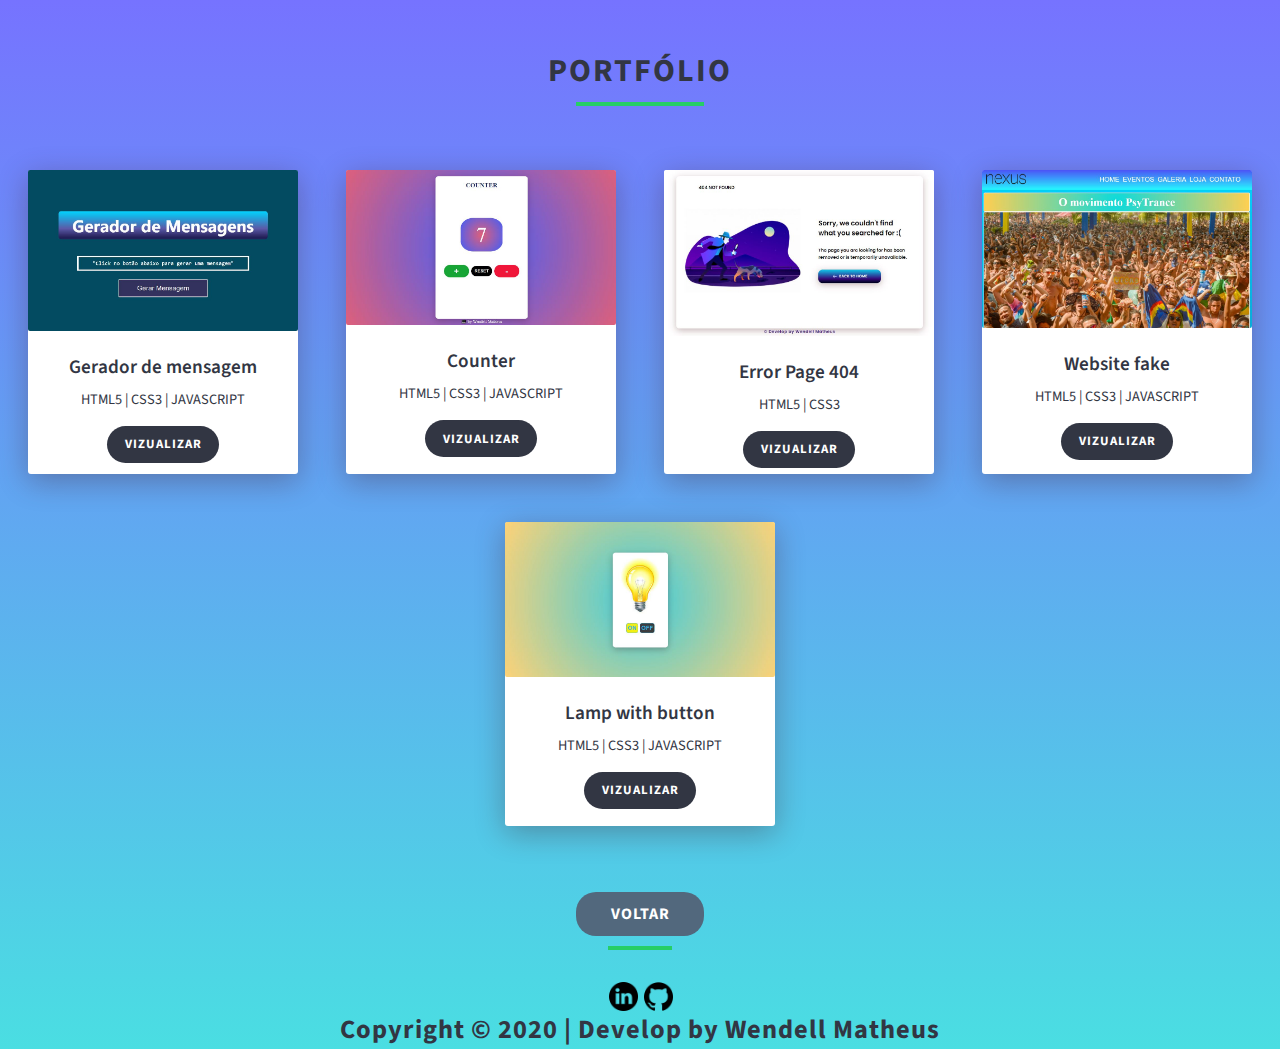
==== portfolio.html @ 9024d16f "Up layout" ====
<!DOCTYPE html>
<html lang="pt-br">

<head>
    <meta charset="UTF-8">
    <meta name="viewport" content="width=device-width, initial-scale=1.0">
    <link href="https://fonts.googleapis.com/css2?family=Source+Sans+Pro:wght@300;400;600;700&display=swap"
        rel="stylesheet">
    <link rel="shortcut icon" href="./img/index/w.svg"  type="image/x-icon" />
    <link rel="stylesheet" href="./styles/reset.css">
    <link rel="stylesheet" href="./styles/style.css">
    <link rel="stylesheet" href="./styles/global.css">
   
    <title>Wendell Matheus | Profile</title>
</head>

<body>
    <section class="container">

        <header class="page_header">
            <h1 class="title">Portfólio</h1>
        </header>

        <main class="box_cards">
            <div class="cards">

                <div class="box_image">
                    <img class="img_cards" src="./img/portfolio/img-gerador-mensagem.JPG" alt="Gerador de Mensagens">
                </div>

                <div class="description">
                    <h4 class="title_description">Gerador de mensagem</h4>
                    <p class="paragraph_tecnologias">html5 | css3 | javascript</p>
                    <a class="link_project" href="https://github.com/WendellMatheus/Gerador-de-Mensagens/"
                        target="_blank">vizualizar</a>
                </div>
            </div>

            <div class="cards">
                <div class="box_image">
                    <img class="img_cards" src="./img/portfolio/img-couter-js.JPG" alt="Contador de números">
                </div>

                <div class="description">
                    <h4 class="title_description">Counter</h4>
                    <p class="paragraph_tecnologias">html5 | css3 | javascript</p>
                    <a class="link_project" href="https://github.com/WendellMatheus/Counter-Js/"
                        target="_blank">vizualizar</a>
                </div>
            </div>

            <div class="cards">
                <div class="box_image">
                    <img class="img_cards" src="./img/portfolio/img-404-error.JPG" alt=" Página de erro 404">

                </div>

                <div class="description">
                    <h4 class="title_description">Error Page 404</h4>
                    <p class="paragraph_tecnologias">html5 | css3</p>
                    <a class="link_project" href=""
                        target="_blank">vizualizar</a>
                </div>
            </div>

            <div class="cards">
                <div class="box_image">
                    <img class="img_cards" src="./img/portfolio/img-nexus-psy.JPG" alt="Site de Psytrance">
                </div>

                <div class="description">
                    <h4 class="title_description">Website fake</h4>
                    <p class="paragraph_tecnologias">html5 | css3 | javascript</p>
                    <a class="link_project" href="https://github.com/WendellMatheus/Site-NexusPsy-Recife/"
                        target="_blank">vizualizar</a>
                </div>

            </div>

            <div class="cards">
                <div class="box_image">
                    <img class="img_cards" src="./img/portfolio/img-lampada-js.JPG" alt="Interruptor-de-Lampada">
                </div>

                <div class="description">
                    <h4 class="title_description">Lamp with button</h4>
                    <p class="paragraph_tecnologias">html5 | css3 | javascript</p>
                    <a class="link_project" href="https://github.com/WendellMatheus/Interruptor-de-Lampada/"
                        target="_blank">vizualizar</a>
                </div>

            </div>

        </main>

        <div class="box_button_back">
            <a class="bnt_back" href="index.html">Voltar</a>
        </div>

        <footer class="footer_container">
            
            <ul class="box_links">
                <li class="list_links">
                    <a href="https://www.linkedin.com/in/wendell-matheus-8018721ab/" target="_blank">
                        <img class="icons" src="./img/index/icon-linkedin.png" alt="icone do linkedin">
                    </a>
                </li>

                <li>
                    <a href="https://github.com/WendellMatheus" target="_blank">
                        <img class="icons" src="./img/index/icon-github.png" alt="icone do github">
                    </a>
                </li>                
            </ul>
            <div class="footer_description">
               <h2>Copyright &copy; 2020 | Develop by Wendell Matheus</h2> 
            </div>

        </footer>
    </section>
</body>

</html>
---- styles/style.css ----
.container {
    background: var(--color-6);
    min-height: 100%;
    display: flex;
    flex-direction: column;
}

.page_header {
    display: flex;
    flex-direction: column;
    align-items: center;
}

.title {
    font-size: 2rem;
    text-transform: uppercase;
    letter-spacing: 2px;
    margin-top: 3rem;
    color: var(--color-2);
}

.title::after {
    content: "";
    display: block;
    width: 8rem;
    height: 4px;
    background: var(--color-3);
    text-align: center;
    margin: 0.5rem auto;
}

.box_cards {
    margin-top: 2rem;
    display: flex;
    justify-content: center;
    flex-wrap: wrap;
    align-items: center;
    padding-bottom: 2rem;
}

.cards {
    width: 270px;
    height: 18rem;
    margin: 1.5rem;
    background-color: var(--color-1);
    border-radius: 3px;
    box-shadow: 0 7px 30px rgba(62, 9, 11, .3);
}

.cards:hover {
    -webkit-transform: scale(1.1);
    -ms-transform: scale(1.1);
    transform: scale(1.1);
    transition: 0.8s;
}

.box_image img {
    border-radius: 2px;
}

.img_cards {
    max-width: 100%;
}

.img_cards:hover {
    opacity: 0.8;
    transition: 0.6s;
}

.description {
    display: flex;
    align-items: center;
    flex-direction: column;
    justify-content: center;
}

.title_description {
    font-size: 1.2rem;
    margin: 1rem 1rem 0;
    font-weight: 600;
    color: var(--color-2);
    text-align: center;
}

.paragraph_tecnologias {
    font-size: 0.9rem;
    margin: 0.5rem 0.5rem 0;
    text-transform: uppercase;
    color: var(--color-2);
}

.box_button_back {
    display: flex;
    flex-direction: column;
    justify-content: center;
    margin-bottom: 2rem;
    align-items: center;
}

.box_button_back a {
    width: 8rem;
    padding: 0.7rem;
    text-align: center;
    font-size: 1rem;
    background: var(--color-5);
    text-transform: uppercase;
    border: none;
    cursor: pointer;
    color: var(--color-1);
    border-radius: 20px;
    letter-spacing: 1px;
    font-weight: bold;
    margin: 10px;
}

.box_button_back a:hover {
    background: var(--color-2);
}

.box_button_back::after {
    content: "";   
    width: 4rem;
    height: 4px;
    background: var(--color-3);
   
}


.link_project {
    width: 7rem;
    margin-top: 1rem;
    padding: 0.6rem;
    text-align: center;
    font-size: 0.8rem;
    background: var(--color-4);
    text-transform: uppercase;
    border: none;
    cursor: pointer;
    color: var(--color-1);
    border-radius: 30px;
    letter-spacing: 1px;
    font-weight: bold;
}

.footer_container {
    width: 100%;
    font-size: 0.8rem;
    letter-spacing: 1px;
    height: 50px;
    color: var(--color-2);
    display: flex;
    justify-content: center;
    align-items: center;
    flex: 1;
    font-weight: bold;
}

.box_links {
    display: flex;
    margin-left: 0.5rem;
}

.icons {
    width: 0.8rem;
    margin-right: 0.2rem;
    vertical-align: middle;
}
---- styles/global.css ----
/* .container {
    background: var(--color-1);
    min-height: 100%;
    display: flex;
    flex-direction: column; 
} */

.page_header {
    display: flex;
    flex-direction: column;
    align-items: center;
}



.box_cards {
    margin-top: 2rem;
    display: flex;
    justify-content: center;
    flex-wrap: wrap;
    align-items: center;
    padding-bottom: 2rem;
}

.cards {
    width: 270px;
    height: 19rem;
    margin: 1.5rem;
    background-color: var(--color-1);
    border-radius: 3px;
    box-shadow: 0 7px 30px rgba(62, 9, 11, .3);
}

.img_cards {
    max-width: 100%;
}

.description {
    display: flex;
    align-items: center;
    flex-direction: column;
    justify-content: center;
}


.link_project {
    width: 7rem;
    margin-top: 1rem;
    padding: 0.6rem;
    text-align: center;
    font-size: 0.8rem;
    background: var(--color-2);
    text-transform: uppercase;
    border: none;
    cursor: pointer;
    color: var(--color-1);
    border-radius: 30px;
    letter-spacing: 1px;
    font-weight: bold;
}

.link_project:hover { 
    background: var(--color-4);
}


.footer_container {
    width: 100%;
    font-size: 1.1rem;
    letter-spacing: 1px;
    height: 50px;
    color: var(--color-2);
    display: flex;
    justify-content: center;
    align-items: center;
    flex: 1;
    font-weight: bold;
    flex-direction: column;

}

.box_links {
    display: flex;
    margin-left: 0.5rem;
}

.icons {
    width: 1.8rem;
    margin-right: 0.4rem;
    vertical-align: middle;
}

.footer_description {
    text-align: center;
}
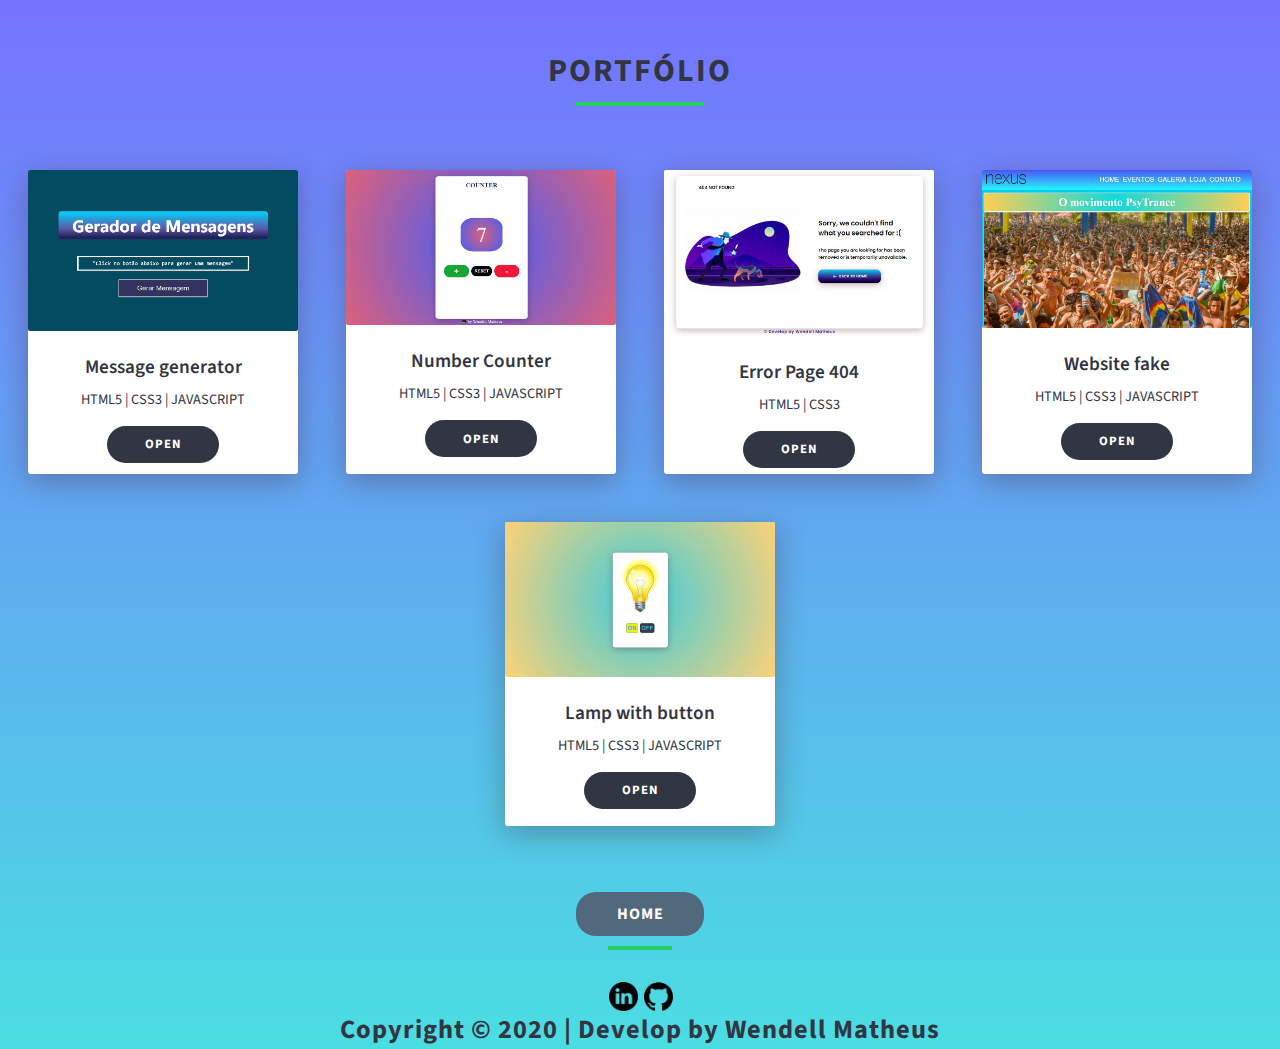
==== commit 24ec225f: "add upgrade" ====
--- a/portfolio.html
+++ b/portfolio.html
@@ -6,11 +6,11 @@
     <meta name="viewport" content="width=device-width, initial-scale=1.0">
     <link href="https://fonts.googleapis.com/css2?family=Source+Sans+Pro:wght@300;400;600;700&display=swap"
         rel="stylesheet">
-    <link rel="shortcut icon" href="./img/index/w.svg"  type="image/x-icon" />
+    <link rel="shortcut icon" href="./img/index/w.svg" type="image/x-icon" />
     <link rel="stylesheet" href="./styles/reset.css">
     <link rel="stylesheet" href="./styles/style.css">
     <link rel="stylesheet" href="./styles/global.css">
-   
+
     <title>Wendell Matheus | Profile</title>
 </head>
 
@@ -29,10 +29,10 @@
                 </div>
 
                 <div class="description">
-                    <h4 class="title_description">Gerador de mensagem</h4>
+                    <h4 class="title_description">Message generator</h4>
                     <p class="paragraph_tecnologias">html5 | css3 | javascript</p>
                     <a class="link_project" href="https://github.com/WendellMatheus/Gerador-de-Mensagens/"
-                        target="_blank">vizualizar</a>
+                        target="_blank">Open</a>
                 </div>
             </div>
 
@@ -42,10 +42,10 @@
                 </div>
 
                 <div class="description">
-                    <h4 class="title_description">Counter</h4>
+                    <h4 class="title_description">Number Counter</h4>
                     <p class="paragraph_tecnologias">html5 | css3 | javascript</p>
                     <a class="link_project" href="https://github.com/WendellMatheus/Counter-Js/"
-                        target="_blank">vizualizar</a>
+                        target="_blank">Open</a>
                 </div>
             </div>
 
@@ -58,8 +58,7 @@
                 <div class="description">
                     <h4 class="title_description">Error Page 404</h4>
                     <p class="paragraph_tecnologias">html5 | css3</p>
-                    <a class="link_project" href=""
-                        target="_blank">vizualizar</a>
+                    <a class="link_project" href="" target="_blank">Open</a>
                 </div>
             </div>
 
@@ -72,7 +71,7 @@
                     <h4 class="title_description">Website fake</h4>
                     <p class="paragraph_tecnologias">html5 | css3 | javascript</p>
                     <a class="link_project" href="https://github.com/WendellMatheus/Site-NexusPsy-Recife/"
-                        target="_blank">vizualizar</a>
+                        target="_blank">Open</a>
                 </div>
 
             </div>
@@ -86,7 +85,7 @@
                     <h4 class="title_description">Lamp with button</h4>
                     <p class="paragraph_tecnologias">html5 | css3 | javascript</p>
                     <a class="link_project" href="https://github.com/WendellMatheus/Interruptor-de-Lampada/"
-                        target="_blank">vizualizar</a>
+                        target="_blank">Open</a>
                 </div>
 
             </div>
@@ -94,11 +93,11 @@
         </main>
 
         <div class="box_button_back">
-            <a class="bnt_back" href="index.html">Voltar</a>
+            <a class="bnt_back" href="index.html">Home</a>
         </div>
 
         <footer class="footer_container">
-            
+
             <ul class="box_links">
                 <li class="list_links">
                     <a href="https://www.linkedin.com/in/wendell-matheus-8018721ab/" target="_blank">
@@ -110,10 +109,10 @@
                     <a href="https://github.com/WendellMatheus" target="_blank">
                         <img class="icons" src="./img/index/icon-github.png" alt="icone do github">
                     </a>
-                </li>                
+                </li>
             </ul>
             <div class="footer_description">
-               <h2>Copyright &copy; 2020 | Develop by Wendell Matheus</h2> 
+                <h2>Copyright &copy; 2020 | Develop by Wendell Matheus</h2>
             </div>
 
         </footer>
--- a/styles/style.css
+++ b/styles/style.css
@@ -1,167 +1,165 @@
 .container {
-    background: var(--color-6);
-    min-height: 100%;
-    display: flex;
-    flex-direction: column;
+  background: var(--color-6);
+  min-height: 100%;
+  display: flex;
+  flex-direction: column;
 }
 
 .page_header {
-    display: flex;
-    flex-direction: column;
-    align-items: center;
+  display: flex;
+  flex-direction: column;
+  align-items: center;
 }
 
 .title {
-    font-size: 2rem;
-    text-transform: uppercase;
-    letter-spacing: 2px;
-    margin-top: 3rem;
-    color: var(--color-2);
+  font-size: 2rem;
+  text-transform: uppercase;
+  letter-spacing: 2px;
+  margin-top: 3rem;
+  color: var(--color-2);
 }
 
 .title::after {
-    content: "";
-    display: block;
-    width: 8rem;
-    height: 4px;
-    background: var(--color-3);
-    text-align: center;
-    margin: 0.5rem auto;
+  content: "";
+  display: block;
+  width: 8rem;
+  height: 4px;
+  background: var(--color-3);
+  text-align: center;
+  margin: 0.5rem auto;
 }
 
 .box_cards {
-    margin-top: 2rem;
-    display: flex;
-    justify-content: center;
-    flex-wrap: wrap;
-    align-items: center;
-    padding-bottom: 2rem;
+  margin-top: 2rem;
+  display: flex;
+  justify-content: center;
+  flex-wrap: wrap;
+  align-items: center;
+  padding-bottom: 2rem;
 }
 
 .cards {
-    width: 270px;
-    height: 18rem;
-    margin: 1.5rem;
-    background-color: var(--color-1);
-    border-radius: 3px;
-    box-shadow: 0 7px 30px rgba(62, 9, 11, .3);
+  width: 270px;
+  height: 18rem;
+  margin: 1.5rem;
+  background-color: var(--color-1);
+  border-radius: 3px;
+  box-shadow: 0 7px 30px rgba(62, 9, 11, 0.3);
 }
 
 .cards:hover {
-    -webkit-transform: scale(1.1);
-    -ms-transform: scale(1.1);
-    transform: scale(1.1);
-    transition: 0.8s;
+  -webkit-transform: scale(1.1);
+  -ms-transform: scale(1.1);
+  transform: scale(1.1);
+  transition: 0.8s;
 }
 
 .box_image img {
-    border-radius: 2px;
+  border-radius: 2px;
 }
 
 .img_cards {
-    max-width: 100%;
+  max-width: 100%;
 }
 
 .img_cards:hover {
-    opacity: 0.8;
-    transition: 0.6s;
+  opacity: 0.8;
+  transition: 0.6s;
 }
 
 .description {
-    display: flex;
-    align-items: center;
-    flex-direction: column;
-    justify-content: center;
+  display: flex;
+  align-items: center;
+  flex-direction: column;
+  justify-content: center;
 }
 
 .title_description {
-    font-size: 1.2rem;
-    margin: 1rem 1rem 0;
-    font-weight: 600;
-    color: var(--color-2);
-    text-align: center;
+  font-size: 1.2rem;
+  margin: 1rem 1rem 0;
+  font-weight: 600;
+  color: var(--color-2);
+  text-align: center;
 }
 
 .paragraph_tecnologias {
-    font-size: 0.9rem;
-    margin: 0.5rem 0.5rem 0;
-    text-transform: uppercase;
-    color: var(--color-2);
+  font-size: 0.9rem;
+  margin: 0.5rem 0.5rem 0;
+  text-transform: uppercase;
+  color: var(--color-2);
 }
 
 .box_button_back {
-    display: flex;
-    flex-direction: column;
-    justify-content: center;
-    margin-bottom: 2rem;
-    align-items: center;
+  display: flex;
+  flex-direction: column;
+  justify-content: center;
+  margin-bottom: 2rem;
+  align-items: center;
 }
 
 .box_button_back a {
-    width: 8rem;
-    padding: 0.7rem;
-    text-align: center;
-    font-size: 1rem;
-    background: var(--color-5);
-    text-transform: uppercase;
-    border: none;
-    cursor: pointer;
-    color: var(--color-1);
-    border-radius: 20px;
-    letter-spacing: 1px;
-    font-weight: bold;
-    margin: 10px;
+  width: 8rem;
+  padding: 0.7rem;
+  text-align: center;
+  font-size: 1rem;
+  background: var(--color-5);
+  text-transform: uppercase;
+  border: none;
+  cursor: pointer;
+  color: var(--color-1);
+  border-radius: 20px;
+  letter-spacing: 1px;
+  font-weight: bold;
+  margin: 10px;
 }
 
 .box_button_back a:hover {
-    background: var(--color-2);
+  background: var(--color-2);
 }
 
 .box_button_back::after {
-    content: "";   
-    width: 4rem;
-    height: 4px;
-    background: var(--color-3);
-   
+  content: "";
+  width: 4rem;
+  height: 4px;
+  background: var(--color-3);
 }
 
-
 .link_project {
-    width: 7rem;
-    margin-top: 1rem;
-    padding: 0.6rem;
-    text-align: center;
-    font-size: 0.8rem;
-    background: var(--color-4);
-    text-transform: uppercase;
-    border: none;
-    cursor: pointer;
-    color: var(--color-1);
-    border-radius: 30px;
-    letter-spacing: 1px;
-    font-weight: bold;
+  width: 7rem;
+  margin-top: 1rem;
+  padding: 0.6rem;
+  text-align: center;
+  font-size: 0.8rem;
+  background: var(--color-4);
+  text-transform: uppercase;
+  border: none;
+  cursor: pointer;
+  color: var(--color-1);
+  border-radius: 30px;
+  letter-spacing: 1px;
+  font-weight: bold;
 }
 
 .footer_container {
-    width: 100%;
-    font-size: 0.8rem;
-    letter-spacing: 1px;
-    height: 50px;
-    color: var(--color-2);
-    display: flex;
-    justify-content: center;
-    align-items: center;
-    flex: 1;
-    font-weight: bold;
+  width: 100%;
+  font-size: 0.8rem;
+  letter-spacing: 1px;
+  height: 50px;
+  color: var(--color-2);
+  display: flex;
+  justify-content: center;
+  align-items: center;
+  flex: 1;
+  font-weight: bold;
 }
 
 .box_links {
-    display: flex;
-    margin-left: 0.5rem;
+  display: flex;
+  margin-left: 0.5rem;
 }
 
 .icons {
-    width: 0.8rem;
-    margin-right: 0.2rem;
-    vertical-align: middle;
-}+  width: 0.8rem;
+  margin-right: 0.2rem;
+  vertical-align: middle;
+}
--- a/styles/global.css
+++ b/styles/global.css
@@ -1,95 +1,83 @@
-/* .container {
-    background: var(--color-1);
-    min-height: 100%;
-    display: flex;
-    flex-direction: column; 
-} */
-
 .page_header {
-    display: flex;
-    flex-direction: column;
-    align-items: center;
+  display: flex;
+  flex-direction: column;
+  align-items: center;
 }
 
-
-
 .box_cards {
-    margin-top: 2rem;
-    display: flex;
-    justify-content: center;
-    flex-wrap: wrap;
-    align-items: center;
-    padding-bottom: 2rem;
+  margin-top: 2rem;
+  display: flex;
+  justify-content: center;
+  flex-wrap: wrap;
+  align-items: center;
+  padding-bottom: 2rem;
 }
 
 .cards {
-    width: 270px;
-    height: 19rem;
-    margin: 1.5rem;
-    background-color: var(--color-1);
-    border-radius: 3px;
-    box-shadow: 0 7px 30px rgba(62, 9, 11, .3);
+  width: 270px;
+  height: 19rem;
+  margin: 1.5rem;
+  background-color: var(--color-1);
+  border-radius: 3px;
+  box-shadow: 0 7px 30px rgba(62, 9, 11, 0.3);
 }
 
 .img_cards {
-    max-width: 100%;
+  max-width: 100%;
 }
 
 .description {
-    display: flex;
-    align-items: center;
-    flex-direction: column;
-    justify-content: center;
+  display: flex;
+  align-items: center;
+  flex-direction: column;
+  justify-content: center;
 }
 
-
 .link_project {
-    width: 7rem;
-    margin-top: 1rem;
-    padding: 0.6rem;
-    text-align: center;
-    font-size: 0.8rem;
-    background: var(--color-2);
-    text-transform: uppercase;
-    border: none;
-    cursor: pointer;
-    color: var(--color-1);
-    border-radius: 30px;
-    letter-spacing: 1px;
-    font-weight: bold;
+  width: 7rem;
+  margin-top: 1rem;
+  padding: 0.6rem;
+  text-align: center;
+  font-size: 0.8rem;
+  background: var(--color-2);
+  text-transform: uppercase;
+  border: none;
+  cursor: pointer;
+  color: var(--color-1);
+  border-radius: 30px;
+  letter-spacing: 1px;
+  font-weight: bold;
 }
 
-.link_project:hover { 
-    background: var(--color-4);
+.link_project:hover {
+  background: var(--color-4);
 }
 
-
 .footer_container {
-    width: 100%;
-    font-size: 1.1rem;
-    letter-spacing: 1px;
-    height: 50px;
-    color: var(--color-2);
-    display: flex;
-    justify-content: center;
-    align-items: center;
-    flex: 1;
-    font-weight: bold;
-    flex-direction: column;
-
+  width: 100%;
+  font-size: 1.1rem;
+  letter-spacing: 1px;
+  height: 50px;
+  color: var(--color-2);
+  display: flex;
+  justify-content: center;
+  align-items: center;
+  flex: 1;
+  font-weight: bold;
+  flex-direction: column;
 }
 
 .box_links {
-    display: flex;
-    margin-left: 0.5rem;
+  display: flex;
+  margin-left: 0.5rem;
 }
 
 .icons {
-    width: 1.8rem;
-    margin-right: 0.4rem;
-    vertical-align: middle;
+  width: 1.8rem;
+  margin-right: 0.4rem;
+  vertical-align: middle;
 }
 
 .footer_description {
-    text-align: center;
-}+  text-align: center;
+}
